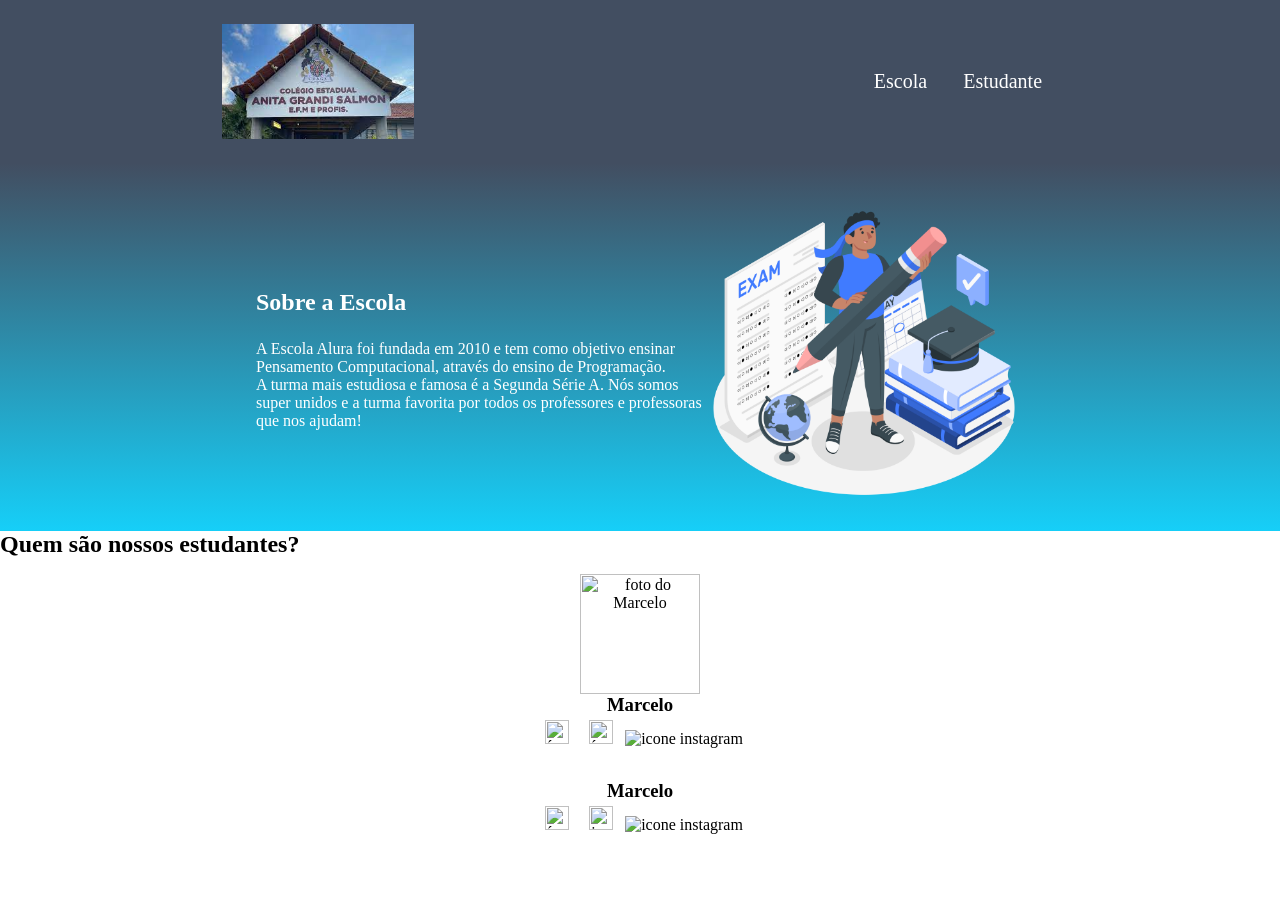
==== index.html @ e7e254c5 "Add files via upload" ====
<html lang="en">
<head>
    <meta charset="UTF-8">
    <meta http-equiv="X-UA-Compatible" content="IE=edge">
    <meta name="viewport" content="width=device-width, initial-scale=1.0">
    <title>Document</title>
    <link rel="stylesheet" href="style.css">
</head>
<body>
    <header class="cabecalho">
        <img class="cabecalho-imagem" src="ANITA.jpg" alt="logo da alura start">
        <ul class="cabecalho-lista">
            <li class="cabecalho-lista-item">Escola</li>
            <li class="cabecalho-lista-item">Estudante</li>
        </ul>
    </header>


    <section class="escola">
        <div class="escola-div-conteudo">
            <h2 class="escola-titulo">Sobre a Escola</h2>
            <p class="escola-texto-um">A Escola Alura foi fundada em 2010 e tem como objetivo ensinar Pensamento Computacional, através do ensino de  Programação.</p>
            <p class="escola-texto-dois">A turma mais estudiosa e famosa é a Segunda Série A. Nós somos super unidos e a turma favorita por todos os professores e professoras que nos ajudam!</p>
        </div>
        <img class="escola-imagem" src="college entrance exam-amico (1).png" alt="Professora no quadro">
    </section>
    <section class="estudante">
        <h2 class="estudante-título">Quem são nossos estudantes?</h2>
        <div class="estudante-div">
            <img class="estudante-imagem"
            src="Marcelo.jpeg"alt="foto do Marcelo">
            <h3 class="estudante-nome">Marcelo</h3>
            <img class="estudante-ícone"
            src="github.png" alt="ícone github">
            <img class="estudante-ícone"
            src="linkedin.png"alt="ícone linkedin">
            <img class="estudante-icone"
            src="instagram.png" alt="icone instagram"></div>
            <div class="estudante-div">
                <img class="estudante-imagem"
                sic="Marcelo.jpeg" alt="" foto do Marcelo">
                <h3 class="estudante-nome">Marcelo</h3>
                <img class="estudante-ícone"src="github.png" alt="ícone github">
                <img class="estudante-ícone"
            src="linkedin.png" alt="icone linkedin">
            <img class="estudante-icone"
            src="instagram.png" alt="icone instagram">
            </div>
            </section>

            
    
</body>

</html>
---- style.css ----
* {
    margin: 0;
    padding: 0;
}

.cabecalho {
    background-color: #424E61;
    color: white;
    display: flex;
    justify-content: space-around;
    align-items: center;
    padding: 24px 0;
}

.cabecalho-imagem{
    width: 15%;
}

.cabecalho-lista-item{
    display: inline-block;
    margin: 0 16px;
    font-size: 20px;
}

.escola-imagem{
    width: 25%;
}

.escola{
    background-image: linear-gradient(#424E61,#16CFF8);
    color:white;
    display: flex;
    justify-content: center;
    align-items: center;
    padding: 24px 0;
}

.escola-div-conteudo{
    width: 35%
}
.escola-titulo{
    padding: 24px 0;
}
.estudante-imagem{width: 120px;
}
.estudante-ícone{width:24px;
padding: 4px 8px;
}
.estudante-div{text-align: center;padding: 16px 0;
}
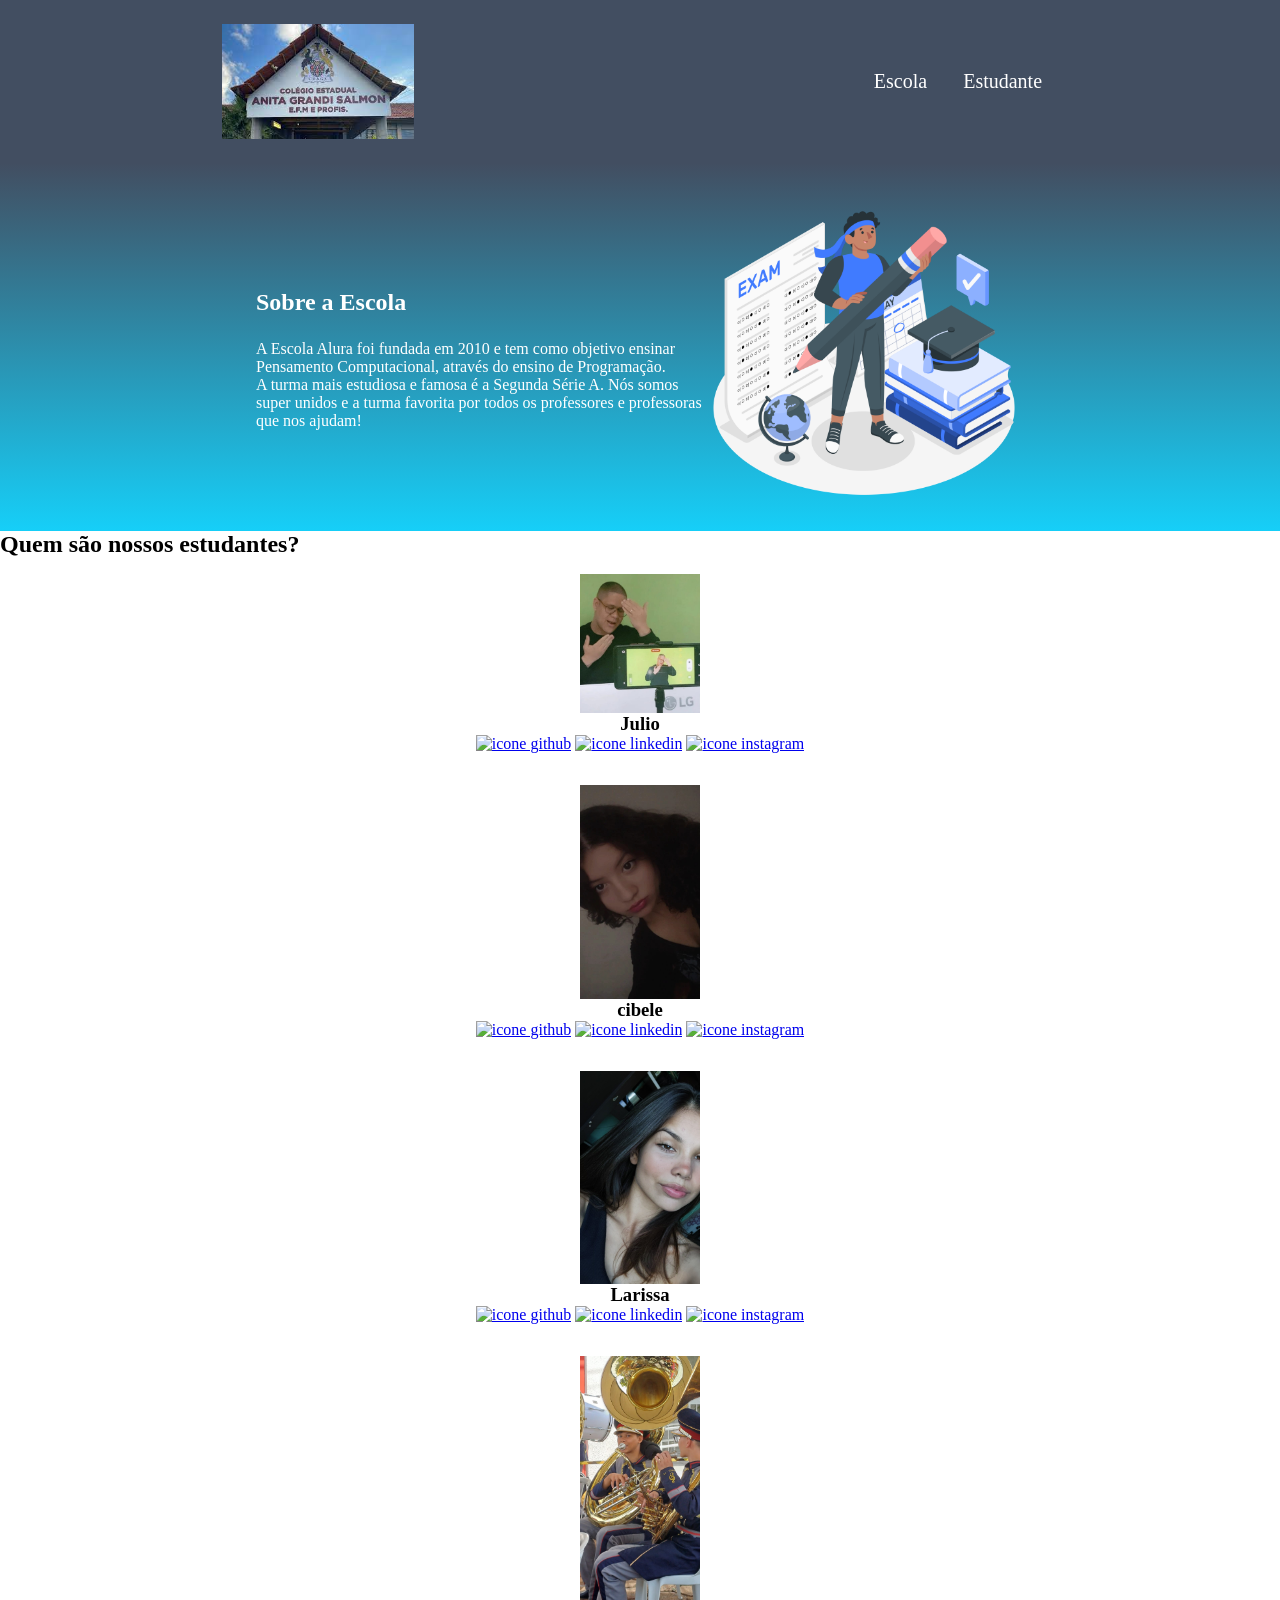
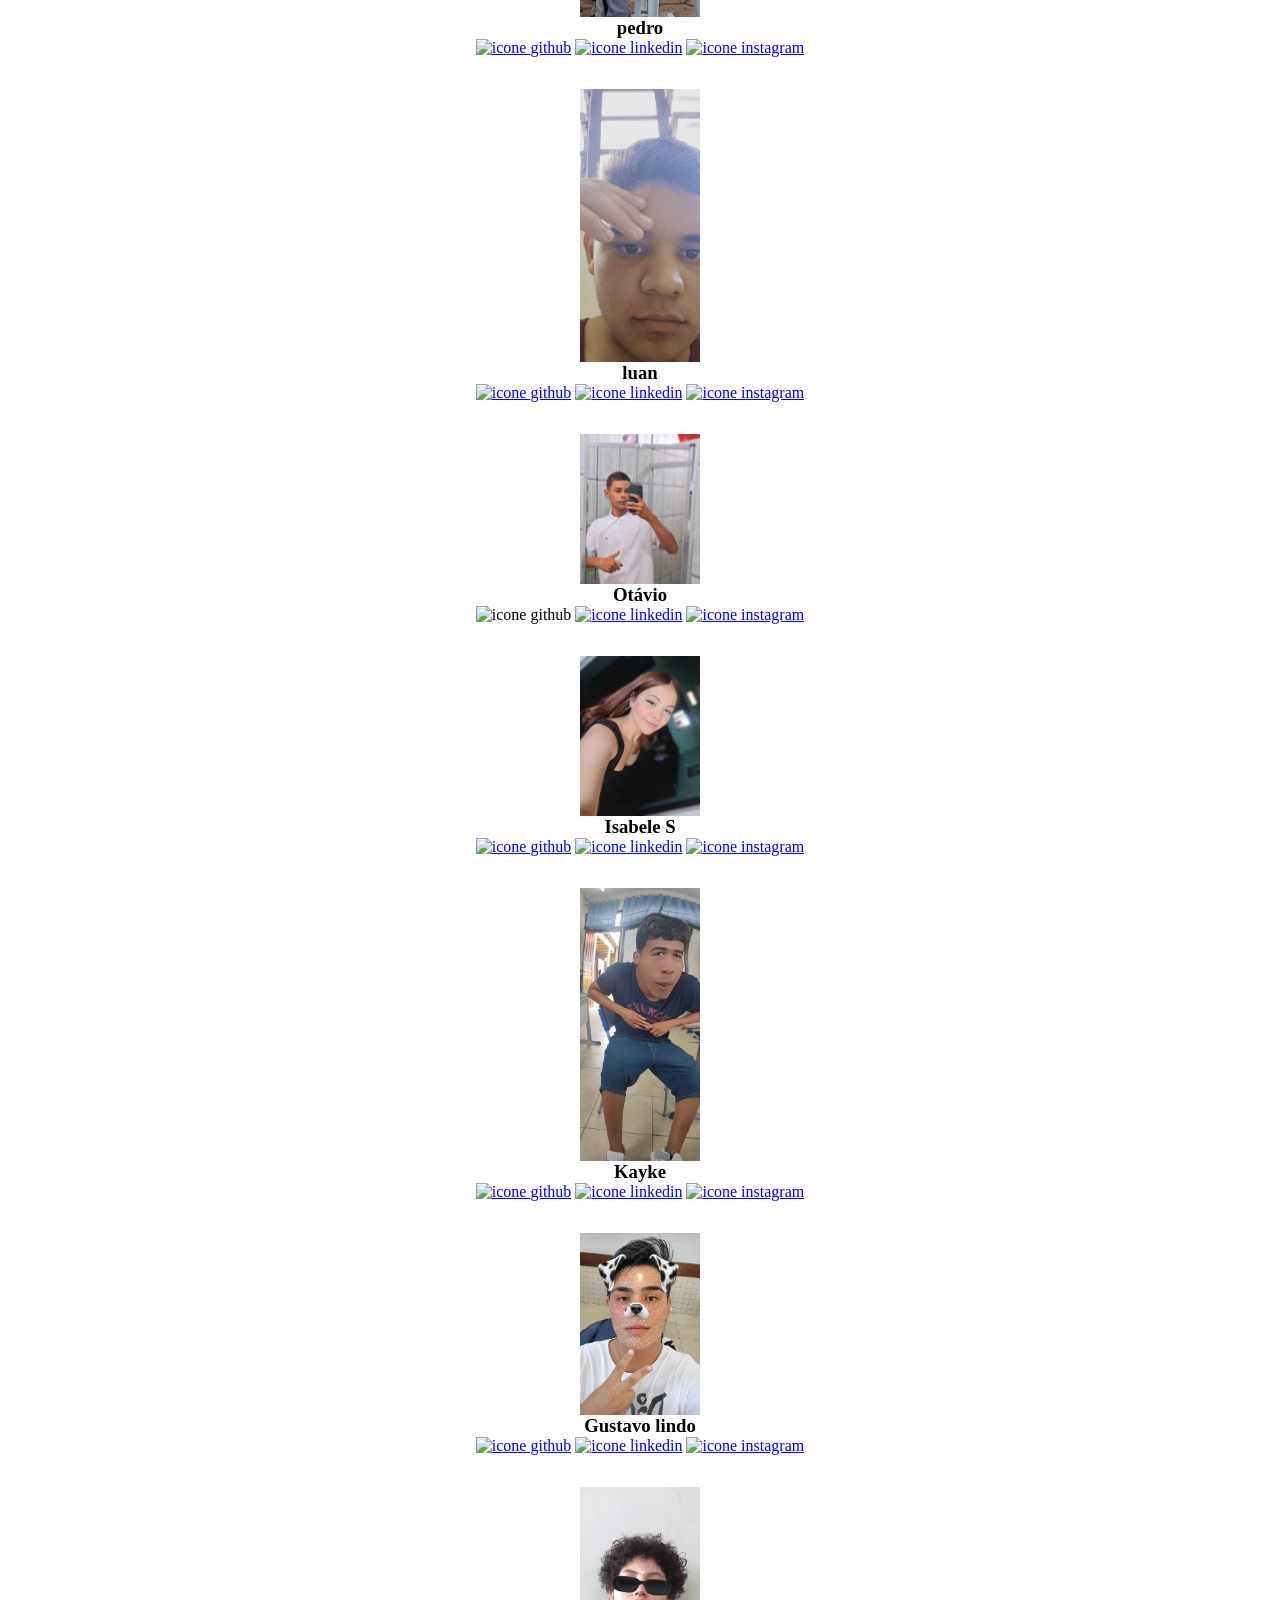
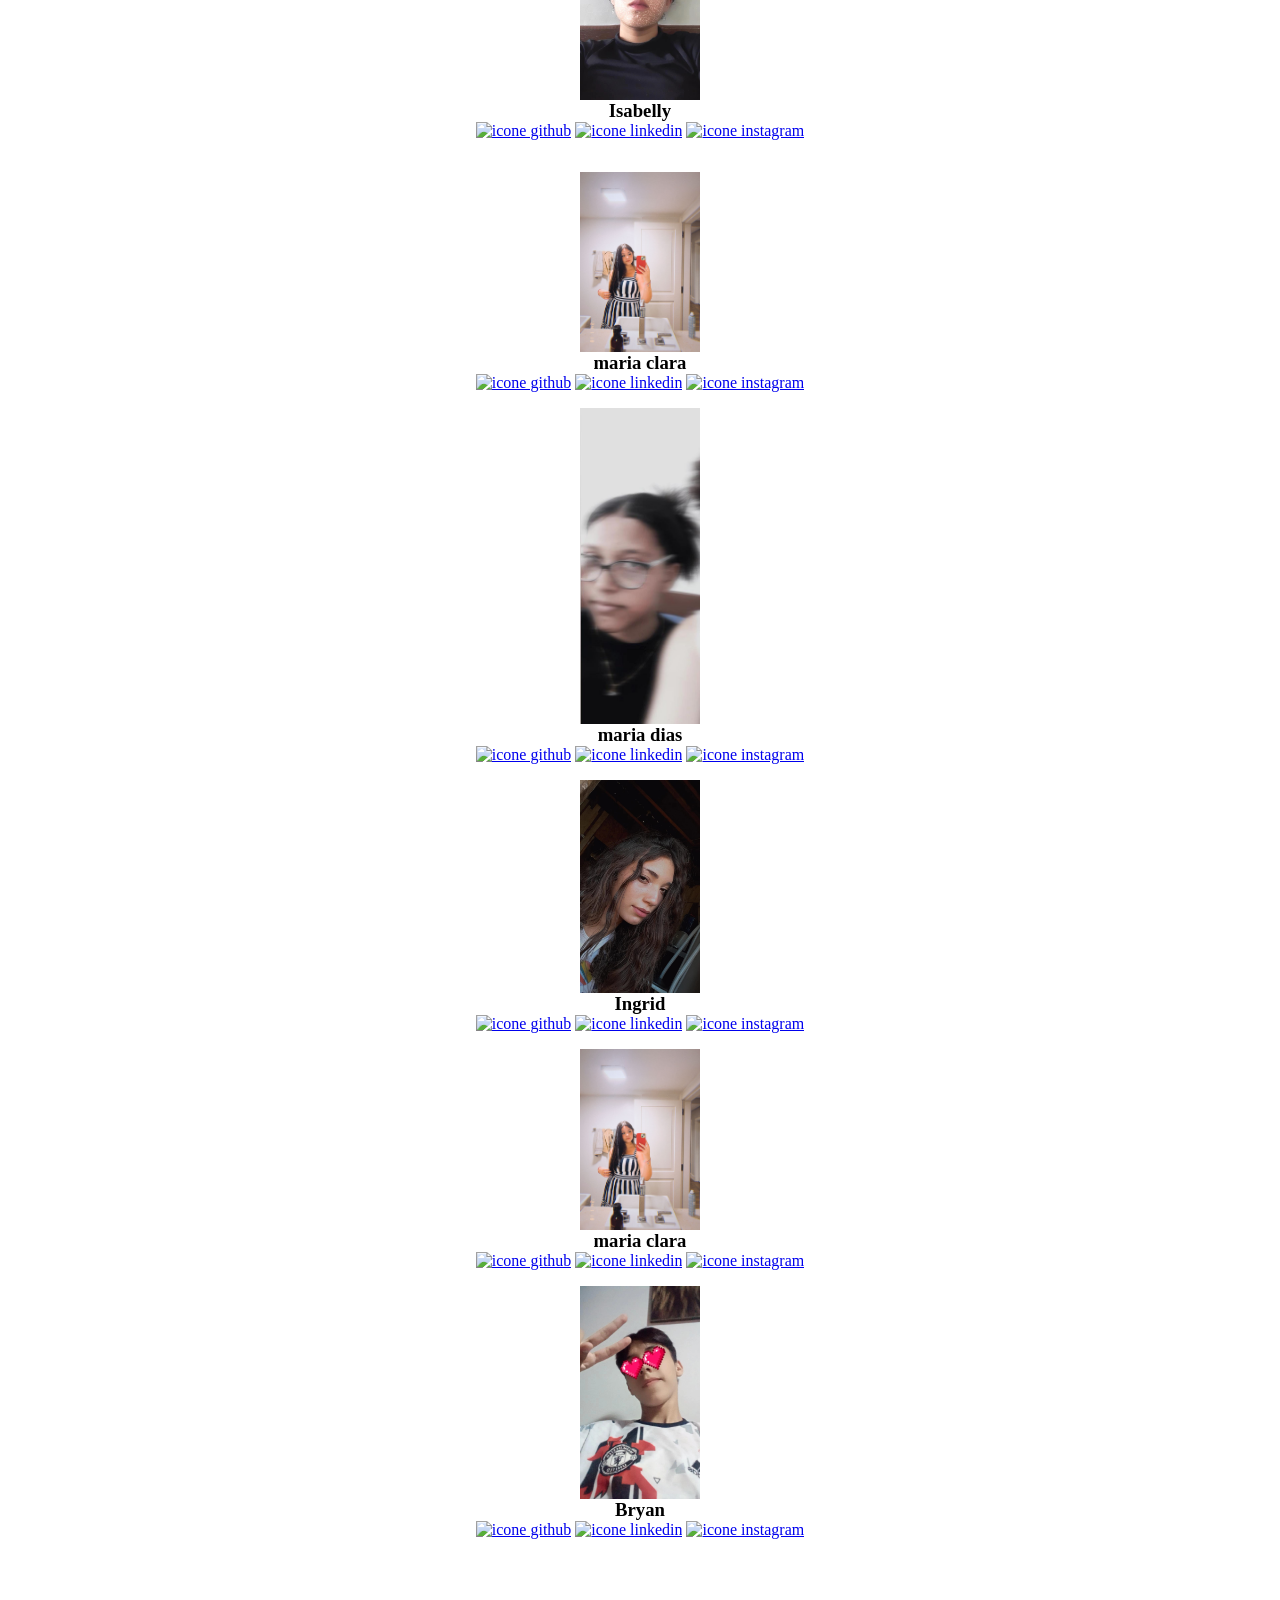
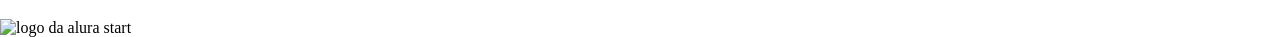
==== commit a30bd7ea: "Add files via upload" ====
--- a/index.html
+++ b/index.html
@@ -24,29 +24,134 @@
         </div>
         <img class="escola-imagem" src="college entrance exam-amico (1).png" alt="Professora no quadro">
     </section>
-    <section class="estudante">
-        <h2 class="estudante-título">Quem são nossos estudantes?</h2>
+</section>
+<section class="estudante">
+    <h2 class="estudante-titulo">Quem são nossos estudantes?</h2>
+    <div class="estudante-todos">
+    <span></span>
+    <div class="estudante-div">
+        <img class="estudante-imagem" src="Julio TOP.jpg" alt="foto do Julio">
+        <h3 class="estudante-nome">Julio</h3>
+        <a href="https://github.com/marcelopaludetto"><img class="estudante-icone" src="github.png" alt="icone github"></a>
+        <a href="https://linkedin.com/marcelopaludetto"><img class="estudante-icone" src="linkedin.png" alt="icone linkedin"></a>
+        <a href="https://instagram.com/marcelopaludetto"><img class="estudante-icone" src="instagram.png" alt="icone instagram"></a>
+    </div>
+    <div class="estudante-div">
+        <img class="estudante-imagem" src="Cibele.jpg" alt="foto da Cibele">
+        <h3 class="estudante-nome">cibele</h3>
+        <a href="https://github.com/GabrielaM-L"><img class="estudante-icone" src="github.png" alt="icone github"></a>
+        <a href="https://www.linkedin.com/in/gabriela-marcomini-de-lima/"><img class="estudante-icone" src="linkedin.png" alt="icone linkedin"></a>
+        <a href="https://www.instagram.com/ch.cibelle?utm_source=qr&igsh=MjhmamkzOTVmZnF5
+
+        "><img class="estudante-icone" src="instagram.png" alt="icone instagram"></a>
+    </div>
+    <div class="estudante-div">
+        <img class="estudante-imagem" src="Larissa.jpg" alt="foto da Larissa">
+        <h3 class="estudante-nome">Larissa</h3>
+        <a href="https://github.com/larissa2804/programa-o"><img class="estudante-icone" src="github.png" alt="icone github"></a>
+        <a href="https://www.linkedin.com/in/lizandrarlm-duarte/"><img class="estudante-icone" src="linkedin.png" alt="icone linkedin"></a>
+        <a href="https://www.instagram.com/llima006?igsh=OW51czNzN2k2ZWwx"><img class="estudante-icone" src="instagram.png" alt="icone instagram"></a>
+    </div>
+    <span></span>
+    <span></span>
+    <div class="estudante-div">
+        <img class="estudante-imagem" src="Pedro.jpg" alt="foto da Pedro">
+        <h3 class="estudante-nome">pedro</h3>
+        <a href="https://github.com/JoiceAlura"><img class="estudante-icone" src="github.png" alt="icone github"></a>
+        <a href="https://www.linkedin.com/in/joicebarbaresco/"><img class="estudante-icone" src="linkedin.png" alt="icone linkedin"></a>
+        <a href="https://www.instagram.com/joicebarbaresco/"><img class="estudante-icone" src="instagram.png" alt="icone instagram"></a>
+    </div>
+    <div class="estudante-div">
+        <img class="estudante-imagem" src="Luan.jpg" alt="foto da luan">
+        <h3 class="estudante-nome">luan</h3>
+        <a href="https://github.com/MagePSR"><img class="estudante-icone" src="github.png" alt="icone github"></a>
+        <a href="https://www.linkedin.com/in/mariageovanna"><img class="estudante-icone" src="linkedin.png" alt="icone linkedin"></a>
+        <a href="https://www.instagram.com/magpsr/"><img class="estudante-icone" src="instagram.png" alt="icone instagram"></a>
+    </div>
+    <div class="estudante-div">
+        <img class="estudante-imagem" src="Otávio.jpg" alt="foto da Otávio">
+        <h3 class="estudante-nome">Otávio</h3>
+        <img class="estudante-icone" src="github.png" alt="icone github">
+        <a href="https://www.linkedin.com/in/olhe/"><img class="estudante-icone" src="linkedin.png" alt="icone linkedin"></a>
+        <a href="https://github.com/olhe12"><img class="estudante-icone" src="instagram.png" alt="icone instagram"></a>
+    </div>
+    <span></span>
+    <span></span>
+    <div class="estudante-div">
+        <img class="estudante-imagem" src="Isabele S.jpeg" alt="foto da isabele S">
+        <h3 class="estudante-nome">Isabele S</h3>
+        <a href="github.com/Isabelexs"><img class="estudante-icone" src="github.png" alt="icone github"></a>
+        <a href="http://linkedin.com/in/rafaela-felix-munhoz-oliveira-02160a10a"><img class="estudante-icone" src="linkedin.png" alt="icone linkedin"></a>
+        <a href="https://www.instagram.com/isabelexs?igsh=dmtmOW04bXhjYndy"><img class="estudante-icone" src="instagram.png" alt="icone instagram"></a>
+    </div>
+    <div class="estudante-div">
+        <img class="estudante-imagem" src="Kayke.jpg" alt="foto da Kayke">
+        <h3 class="estudante-nome">Kayke</h3>
+        <a href="https://github.com/Thaispianucci"><img class="estudante-icone" src="github.png" alt="icone github"></a>
+        <a href="https://www.linkedin.com/in/thais-pianucci-benedicto-54a9a416/"><img class="estudante-icone" src="linkedin.png" alt="icone linkedin"></a>
+        <a href="https://www.instagram.com/thaispianucci/"><img class="estudante-icone" src="instagram.png" alt="icone instagram"></a>
+    </div>
+</div>
+<div class="estudante-div">
+    <img class="estudante-imagem" src="Gustavo M.jpeg" alt="foto da Gustavo lindo">
+    <h3 class="estudante-nome">Gustavo lindo</h3>
+    <a href="https://github.com/MagePSR"><img class="estudante-icone" src="github.png" alt="icone github"></a>
+    <a href="https://www.linkedin.com/in/mariageovanna"><img class="estudante-icone" src="linkedin.png" alt="icone linkedin"></a>
+    <a href="https://www.instagram.com/magpsr/"><img class="estudante-icone" src="instagram.png" alt="icone instagram"></a>
+
+</div>
+<div class="estudante-div">
+    <img class="estudante-imagem" src="Isabelly.jpg" alt="foto da Isabelly">
+    <h3 class="estudante-nome">Isabelly</h3>
+    <a href="https://github.com/MagePSR"><img class="estudante-icone" src="github.png" alt="icone github"></a>
+    <a href="https://www.linkedin.com/in/mariageovanna"><img class="estudante-icone" src="linkedin.png" alt="icone linkedin"></a>
+    <a href="https://www.instagram.com/magpsr/"><img class="estudante-icone" src="instagram.png" alt="icone instagram"></a>
+
+
+</div>
+<div class="estudante-div">
+    <img class="estudante-imagem" src="Maria Clara.jpg" alt="foto da maria clara">
+    <h3 class="estudante-nome">maria clara </h3>
+    <a href="https://github.com/MagePSR"><img class="estudante-icone" src="github.png" alt="icone github"></a>
+    <a href="https://www.linkedin.com/in/mariageovanna"><img class="estudante-icone" src="linkedin.png" alt="icone linkedin"></a>
+    <a href="https://www.instagram.com/magpsr/"><img class="estudante-icone" src="instagram.png" alt="icone instagram"></a>
+
+    
+    <div class="estudante-div">
+        <img class="estudante-imagem" src="Maria Dias.jpg" alt="foto da maria dias ">
+        <h3 class="estudante-nome">maria dias </h3>
+        <a href="https://github.com/MagePSR"><img class="estudante-icone" src="github.png" alt="icone github"></a>
+        <a href="https://www.linkedin.com/in/mariageovanna"><img class="estudante-icone" src="linkedin.png" alt="icone linkedin"></a>
+        <a href="https://www.instagram.com/magpsr/"><img class="estudante-icone" src="instagram.png" alt="icone instagram"></a>
+
         <div class="estudante-div">
-            <img class="estudante-imagem"
-            src="Marcelo.jpeg"alt="foto do Marcelo">
-            <h3 class="estudante-nome">Marcelo</h3>
-            <img class="estudante-ícone"
-            src="github.png" alt="ícone github">
-            <img class="estudante-ícone"
-            src="linkedin.png"alt="ícone linkedin">
-            <img class="estudante-icone"
-            src="instagram.png" alt="icone instagram"></div>
+            <img class="estudante-imagem" src="Ingrid.jpg" alt="foto da Ingrid">
+            <h3 class="estudante-nome">Ingrid</h3>
+            <a href="https://github.com/MagePSR"><img class="estudante-icone" src="github.png" alt="icone github"></a>
+            <a href="https://www.linkedin.com/in/mariageovanna"><img class="estudante-icone" src="linkedin.png" alt="icone linkedin"></a>
+            <a href="https://www.instagram.com/magpsr/"><img class="estudante-icone" src="instagram.png" alt="icone instagram"></a>
+
             <div class="estudante-div">
-                <img class="estudante-imagem"
-                sic="Marcelo.jpeg" alt="" foto do Marcelo">
-                <h3 class="estudante-nome">Marcelo</h3>
-                <img class="estudante-ícone"src="github.png" alt="ícone github">
-                <img class="estudante-ícone"
-            src="linkedin.png" alt="icone linkedin">
-            <img class="estudante-icone"
-            src="instagram.png" alt="icone instagram">
-            </div>
-            </section>
+                <img class="estudante-imagem" src="Maria Clara.jpg" alt="foto da maria clara">
+                <h3 class="estudante-nome">maria clara </h3>
+                <a href="https://github.com/MagePSR"><img class="estudante-icone" src="github.png" alt="icone github"></a>
+                <a href="https://www.linkedin.com/in/mariageovanna"><img class="estudante-icone" src="linkedin.png" alt="icone linkedin"></a>
+                <a href="https://www.instagram.com/magpsr/"><img class="estudante-icone" src="instagram.png" alt="icone instagram"></a>
+
+                <div class="estudante-div">
+                    <img class="estudante-imagem" src="Bryan.jpeg" alt="foto da Bryan">
+                    <h3 class="estudante-nome">Bryan </h3>
+                    <a href="https://github.com/MagePSR"><img class="estudante-icone" src="github.png" alt="icone github"></a>
+                    <a href="https://www.linkedin.com/in/mariageovanna"><img class="estudante-icone" src="linkedin.png" alt="icone linkedin"></a>
+                    <a href="https://www.instagram.com/7.brian_richard.7"><img class="estudante-icone" src="instagram.png" alt="icone instagram"></a>
+    
+</div>
+</section>
+<footer class="rodape">
+    <img class="rodape-imagem"src="alurastart logo.png" alt="logo da alura start">
+</footer>
+</body>
+</html>
 
             
     
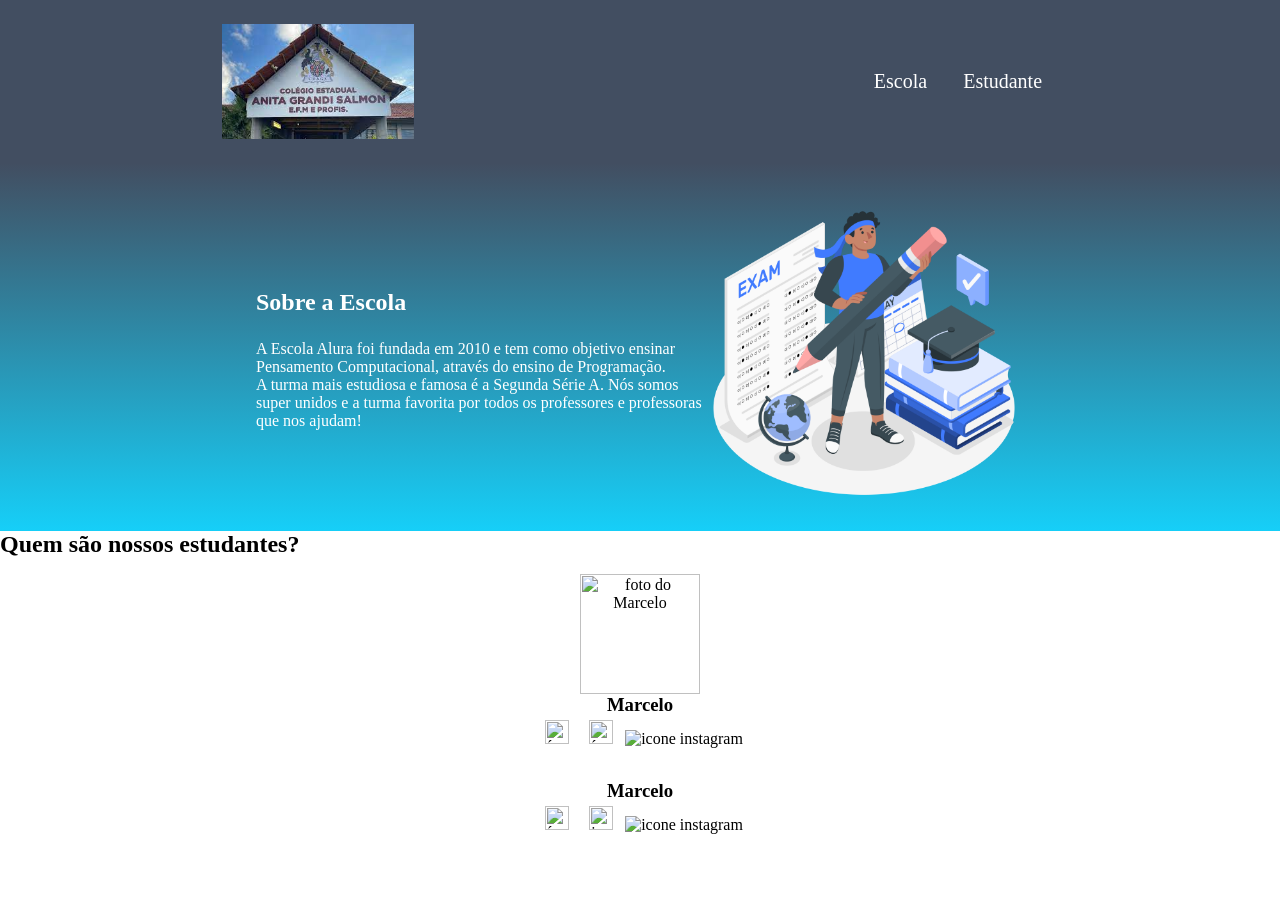
==== commit 4d1cb56b: "Add files via upload" ====
--- a/index.html
+++ b/index.html
@@ -1,160 +1,55 @@
-<html lang="en">
-<head>
-    <meta charset="UTF-8">
-    <meta http-equiv="X-UA-Compatible" content="IE=edge">
-    <meta name="viewport" content="width=device-width, initial-scale=1.0">
-    <title>Document</title>
-    <link rel="stylesheet" href="style.css">
-</head>
-<body>
-    <header class="cabecalho">
-        <img class="cabecalho-imagem" src="ANITA.jpg" alt="logo da alura start">
-        <ul class="cabecalho-lista">
-            <li class="cabecalho-lista-item">Escola</li>
-            <li class="cabecalho-lista-item">Estudante</li>
-        </ul>
-    </header>
-
-
-    <section class="escola">
-        <div class="escola-div-conteudo">
-            <h2 class="escola-titulo">Sobre a Escola</h2>
-            <p class="escola-texto-um">A Escola Alura foi fundada em 2010 e tem como objetivo ensinar Pensamento Computacional, através do ensino de  Programação.</p>
-            <p class="escola-texto-dois">A turma mais estudiosa e famosa é a Segunda Série A. Nós somos super unidos e a turma favorita por todos os professores e professoras que nos ajudam!</p>
-        </div>
-        <img class="escola-imagem" src="college entrance exam-amico (1).png" alt="Professora no quadro">
-    </section>
-</section>
-<section class="estudante">
-    <h2 class="estudante-titulo">Quem são nossos estudantes?</h2>
-    <div class="estudante-todos">
-    <span></span>
-    <div class="estudante-div">
-        <img class="estudante-imagem" src="Julio TOP.jpg" alt="foto do Julio">
-        <h3 class="estudante-nome">Julio</h3>
-        <a href="https://github.com/marcelopaludetto"><img class="estudante-icone" src="github.png" alt="icone github"></a>
-        <a href="https://linkedin.com/marcelopaludetto"><img class="estudante-icone" src="linkedin.png" alt="icone linkedin"></a>
-        <a href="https://instagram.com/marcelopaludetto"><img class="estudante-icone" src="instagram.png" alt="icone instagram"></a>
-    </div>
-    <div class="estudante-div">
-        <img class="estudante-imagem" src="Cibele.jpg" alt="foto da Cibele">
-        <h3 class="estudante-nome">cibele</h3>
-        <a href="https://github.com/GabrielaM-L"><img class="estudante-icone" src="github.png" alt="icone github"></a>
-        <a href="https://www.linkedin.com/in/gabriela-marcomini-de-lima/"><img class="estudante-icone" src="linkedin.png" alt="icone linkedin"></a>
-        <a href="https://www.instagram.com/ch.cibelle?utm_source=qr&igsh=MjhmamkzOTVmZnF5
-
-        "><img class="estudante-icone" src="instagram.png" alt="icone instagram"></a>
-    </div>
-    <div class="estudante-div">
-        <img class="estudante-imagem" src="Larissa.jpg" alt="foto da Larissa">
-        <h3 class="estudante-nome">Larissa</h3>
-        <a href="https://github.com/larissa2804/programa-o"><img class="estudante-icone" src="github.png" alt="icone github"></a>
-        <a href="https://www.linkedin.com/in/lizandrarlm-duarte/"><img class="estudante-icone" src="linkedin.png" alt="icone linkedin"></a>
-        <a href="https://www.instagram.com/llima006?igsh=OW51czNzN2k2ZWwx"><img class="estudante-icone" src="instagram.png" alt="icone instagram"></a>
-    </div>
-    <span></span>
-    <span></span>
-    <div class="estudante-div">
-        <img class="estudante-imagem" src="Pedro.jpg" alt="foto da Pedro">
-        <h3 class="estudante-nome">pedro</h3>
-        <a href="https://github.com/JoiceAlura"><img class="estudante-icone" src="github.png" alt="icone github"></a>
-        <a href="https://www.linkedin.com/in/joicebarbaresco/"><img class="estudante-icone" src="linkedin.png" alt="icone linkedin"></a>
-        <a href="https://www.instagram.com/joicebarbaresco/"><img class="estudante-icone" src="instagram.png" alt="icone instagram"></a>
-    </div>
-    <div class="estudante-div">
-        <img class="estudante-imagem" src="Luan.jpg" alt="foto da luan">
-        <h3 class="estudante-nome">luan</h3>
-        <a href="https://github.com/MagePSR"><img class="estudante-icone" src="github.png" alt="icone github"></a>
-        <a href="https://www.linkedin.com/in/mariageovanna"><img class="estudante-icone" src="linkedin.png" alt="icone linkedin"></a>
-        <a href="https://www.instagram.com/magpsr/"><img class="estudante-icone" src="instagram.png" alt="icone instagram"></a>
-    </div>
-    <div class="estudante-div">
-        <img class="estudante-imagem" src="Otávio.jpg" alt="foto da Otávio">
-        <h3 class="estudante-nome">Otávio</h3>
-        <img class="estudante-icone" src="github.png" alt="icone github">
-        <a href="https://www.linkedin.com/in/olhe/"><img class="estudante-icone" src="linkedin.png" alt="icone linkedin"></a>
-        <a href="https://github.com/olhe12"><img class="estudante-icone" src="instagram.png" alt="icone instagram"></a>
-    </div>
-    <span></span>
-    <span></span>
-    <div class="estudante-div">
-        <img class="estudante-imagem" src="Isabele S.jpeg" alt="foto da isabele S">
-        <h3 class="estudante-nome">Isabele S</h3>
-        <a href="github.com/Isabelexs"><img class="estudante-icone" src="github.png" alt="icone github"></a>
-        <a href="http://linkedin.com/in/rafaela-felix-munhoz-oliveira-02160a10a"><img class="estudante-icone" src="linkedin.png" alt="icone linkedin"></a>
-        <a href="https://www.instagram.com/isabelexs?igsh=dmtmOW04bXhjYndy"><img class="estudante-icone" src="instagram.png" alt="icone instagram"></a>
-    </div>
-    <div class="estudante-div">
-        <img class="estudante-imagem" src="Kayke.jpg" alt="foto da Kayke">
-        <h3 class="estudante-nome">Kayke</h3>
-        <a href="https://github.com/Thaispianucci"><img class="estudante-icone" src="github.png" alt="icone github"></a>
-        <a href="https://www.linkedin.com/in/thais-pianucci-benedicto-54a9a416/"><img class="estudante-icone" src="linkedin.png" alt="icone linkedin"></a>
-        <a href="https://www.instagram.com/thaispianucci/"><img class="estudante-icone" src="instagram.png" alt="icone instagram"></a>
-    </div>
-</div>
-<div class="estudante-div">
-    <img class="estudante-imagem" src="Gustavo M.jpeg" alt="foto da Gustavo lindo">
-    <h3 class="estudante-nome">Gustavo lindo</h3>
-    <a href="https://github.com/MagePSR"><img class="estudante-icone" src="github.png" alt="icone github"></a>
-    <a href="https://www.linkedin.com/in/mariageovanna"><img class="estudante-icone" src="linkedin.png" alt="icone linkedin"></a>
-    <a href="https://www.instagram.com/magpsr/"><img class="estudante-icone" src="instagram.png" alt="icone instagram"></a>
-
-</div>
-<div class="estudante-div">
-    <img class="estudante-imagem" src="Isabelly.jpg" alt="foto da Isabelly">
-    <h3 class="estudante-nome">Isabelly</h3>
-    <a href="https://github.com/MagePSR"><img class="estudante-icone" src="github.png" alt="icone github"></a>
-    <a href="https://www.linkedin.com/in/mariageovanna"><img class="estudante-icone" src="linkedin.png" alt="icone linkedin"></a>
-    <a href="https://www.instagram.com/magpsr/"><img class="estudante-icone" src="instagram.png" alt="icone instagram"></a>
-
-
-</div>
-<div class="estudante-div">
-    <img class="estudante-imagem" src="Maria Clara.jpg" alt="foto da maria clara">
-    <h3 class="estudante-nome">maria clara </h3>
-    <a href="https://github.com/MagePSR"><img class="estudante-icone" src="github.png" alt="icone github"></a>
-    <a href="https://www.linkedin.com/in/mariageovanna"><img class="estudante-icone" src="linkedin.png" alt="icone linkedin"></a>
-    <a href="https://www.instagram.com/magpsr/"><img class="estudante-icone" src="instagram.png" alt="icone instagram"></a>
-
-    
-    <div class="estudante-div">
-        <img class="estudante-imagem" src="Maria Dias.jpg" alt="foto da maria dias ">
-        <h3 class="estudante-nome">maria dias </h3>
-        <a href="https://github.com/MagePSR"><img class="estudante-icone" src="github.png" alt="icone github"></a>
-        <a href="https://www.linkedin.com/in/mariageovanna"><img class="estudante-icone" src="linkedin.png" alt="icone linkedin"></a>
-        <a href="https://www.instagram.com/magpsr/"><img class="estudante-icone" src="instagram.png" alt="icone instagram"></a>
-
-        <div class="estudante-div">
-            <img class="estudante-imagem" src="Ingrid.jpg" alt="foto da Ingrid">
-            <h3 class="estudante-nome">Ingrid</h3>
-            <a href="https://github.com/MagePSR"><img class="estudante-icone" src="github.png" alt="icone github"></a>
-            <a href="https://www.linkedin.com/in/mariageovanna"><img class="estudante-icone" src="linkedin.png" alt="icone linkedin"></a>
-            <a href="https://www.instagram.com/magpsr/"><img class="estudante-icone" src="instagram.png" alt="icone instagram"></a>
-
-            <div class="estudante-div">
-                <img class="estudante-imagem" src="Maria Clara.jpg" alt="foto da maria clara">
-                <h3 class="estudante-nome">maria clara </h3>
-                <a href="https://github.com/MagePSR"><img class="estudante-icone" src="github.png" alt="icone github"></a>
-                <a href="https://www.linkedin.com/in/mariageovanna"><img class="estudante-icone" src="linkedin.png" alt="icone linkedin"></a>
-                <a href="https://www.instagram.com/magpsr/"><img class="estudante-icone" src="instagram.png" alt="icone instagram"></a>
-
-                <div class="estudante-div">
-                    <img class="estudante-imagem" src="Bryan.jpeg" alt="foto da Bryan">
-                    <h3 class="estudante-nome">Bryan </h3>
-                    <a href="https://github.com/MagePSR"><img class="estudante-icone" src="github.png" alt="icone github"></a>
-                    <a href="https://www.linkedin.com/in/mariageovanna"><img class="estudante-icone" src="linkedin.png" alt="icone linkedin"></a>
-                    <a href="https://www.instagram.com/7.brian_richard.7"><img class="estudante-icone" src="instagram.png" alt="icone instagram"></a>
-    
-</div>
-</section>
-<footer class="rodape">
-    <img class="rodape-imagem"src="alurastart logo.png" alt="logo da alura start">
-</footer>
-</body>
-</html>
-
-            
-    
-</body>
-
-</html>
+<html lang="en">
+<head>
+    <meta charset="UTF-8">
+    <meta http-equiv="X-UA-Compatible" content="IE=edge">
+    <meta name="viewport" content="width=device-width, initial-scale=1.0">
+    <title>Document</title>
+    <link rel="stylesheet" href="style.css">
+</head>
+<body>
+    <header class="cabecalho">
+        <img class="cabecalho-imagem" src="ANITA.jpg" alt="logo da alura start">
+        <ul class="cabecalho-lista">
+            <li class="cabecalho-lista-item">Escola</li>
+            <li class="cabecalho-lista-item">Estudante</li>
+        </ul>
+    </header>
+
+
+    <section class="escola">
+        <div class="escola-div-conteudo">
+            <h2 class="escola-titulo">Sobre a Escola</h2>
+            <p class="escola-texto-um">A Escola Alura foi fundada em 2010 e tem como objetivo ensinar Pensamento Computacional, através do ensino de  Programação.</p>
+            <p class="escola-texto-dois">A turma mais estudiosa e famosa é a Segunda Série A. Nós somos super unidos e a turma favorita por todos os professores e professoras que nos ajudam!</p>
+        </div>
+        <img class="escola-imagem" src="college entrance exam-amico (1).png" alt="Professora no quadro">
+    </section>
+    <section class="estudante">
+        <h2 class="estudante-título">Quem são nossos estudantes?</h2>
+        <div class="estudante-div">
+            <img class="estudante-imagem"
+            src="Marcelo.jpeg"alt="foto do Marcelo">
+            <h3 class="estudante-nome">Marcelo</h3>
+            <img class="estudante-ícone"
+            src="github.png" alt="ícone github">
+            <img class="estudante-ícone"
+            src="linkedin.png"alt="ícone linkedin">
+            <img class="estudante-icone"
+            src="instagram.png" alt="icone instagram"></div>
+            <div class="estudante-div">
+                <img class="estudante-imagem"
+                sic="Marcelo.jpeg" alt="" foto do Marcelo">
+                <h3 class="estudante-nome">Marcelo</h3>
+                <img class="estudante-ícone"src="github.png" alt="ícone github">
+                <img class="estudante-ícone"
+            src="linkedin.png" alt="icone linkedin">
+            <img class="estudante-icone"
+            src="instagram.png" alt="icone instagram">
+            </div>
+            </section>
+
+            
+    
+</body>
+
+</html>
--- a/style.css
+++ b/style.css
@@ -1,50 +1,50 @@
-* {
-    margin: 0;
-    padding: 0;
-}
-
-.cabecalho {
-    background-color: #424E61;
-    color: white;
-    display: flex;
-    justify-content: space-around;
-    align-items: center;
-    padding: 24px 0;
-}
-
-.cabecalho-imagem{
-    width: 15%;
-}
-
-.cabecalho-lista-item{
-    display: inline-block;
-    margin: 0 16px;
-    font-size: 20px;
-}
-
-.escola-imagem{
-    width: 25%;
-}
-
-.escola{
-    background-image: linear-gradient(#424E61,#16CFF8);
-    color:white;
-    display: flex;
-    justify-content: center;
-    align-items: center;
-    padding: 24px 0;
-}
-
-.escola-div-conteudo{
-    width: 35%
-}
-.escola-titulo{
-    padding: 24px 0;
-}
-.estudante-imagem{width: 120px;
-}
-.estudante-ícone{width:24px;
-padding: 4px 8px;
-}
-.estudante-div{text-align: center;padding: 16px 0;
+* {
+    margin: 0;
+    padding: 0;
+}
+
+.cabecalho {
+    background-color: #424E61;
+    color: white;
+    display: flex;
+    justify-content: space-around;
+    align-items: center;
+    padding: 24px 0;
+}
+
+.cabecalho-imagem{
+    width: 15%;
+}
+
+.cabecalho-lista-item{
+    display: inline-block;
+    margin: 0 16px;
+    font-size: 20px;
+}
+
+.escola-imagem{
+    width: 25%;
+}
+
+.escola{
+    background-image: linear-gradient(#424E61,#16CFF8);
+    color:white;
+    display: flex;
+    justify-content: center;
+    align-items: center;
+    padding: 24px 0;
+}
+
+.escola-div-conteudo{
+    width: 35%
+}
+.escola-titulo{
+    padding: 24px 0;
+}
+.estudante-imagem{width: 120px;
+}
+.estudante-ícone{width:24px;
+padding: 4px 8px;
+}
+.estudante-div{text-align: center;padding: 16px 0;
 }
